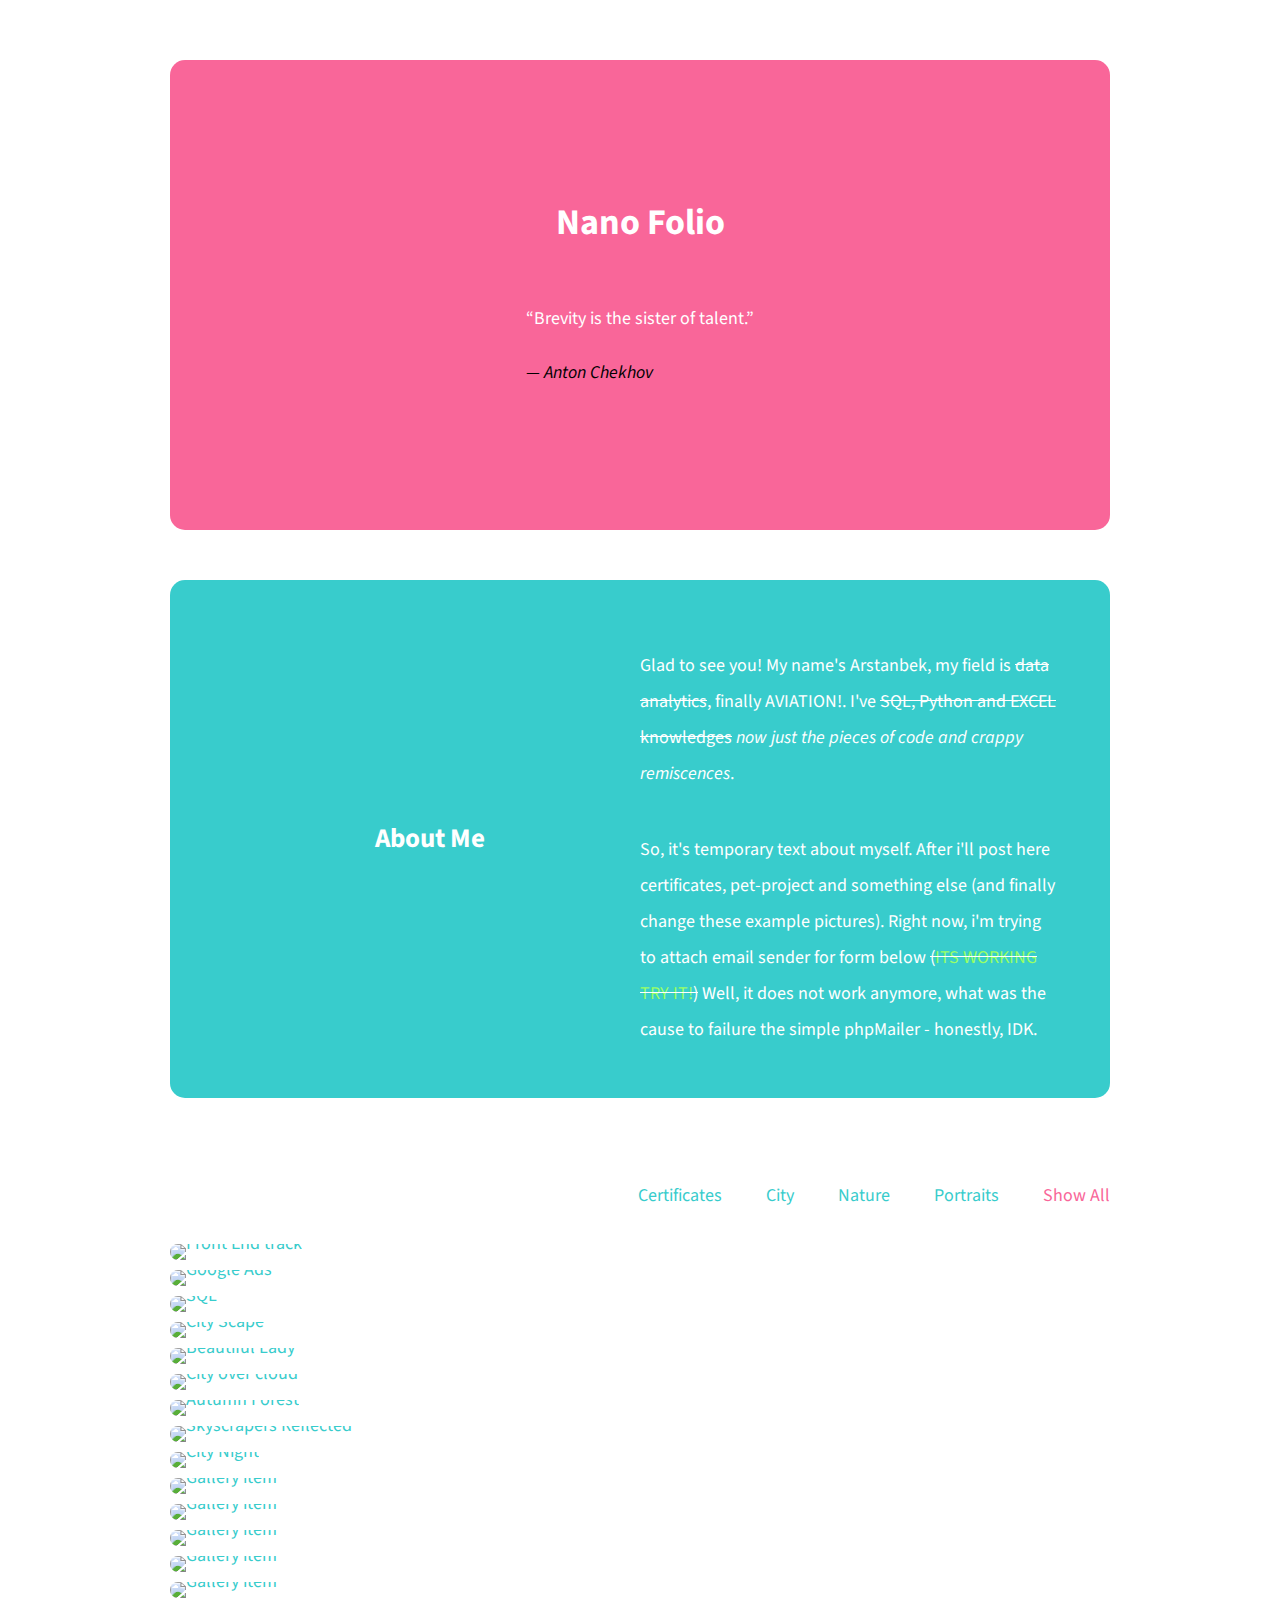
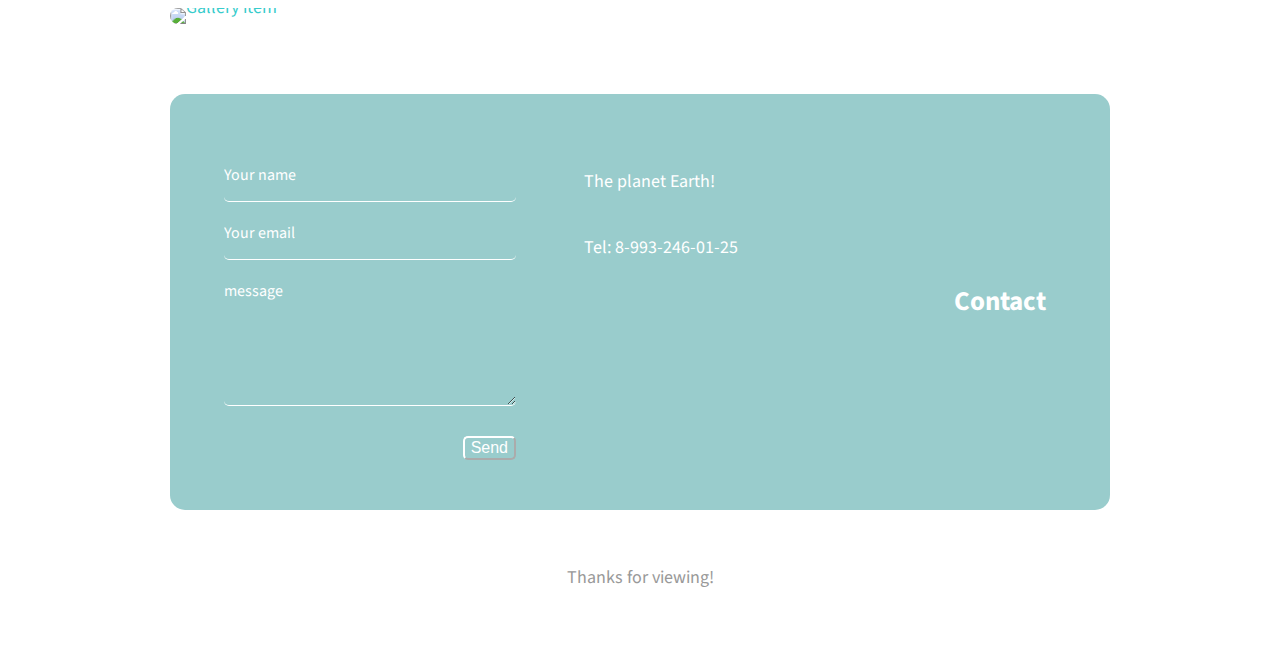
==== index.html @ d4dbfcae "Update index.html" ====
<!DOCTYPE html>
<html lang="en">

<head>
	<meta charset="UTF-8">
	<meta name="viewport" content="width=device-width, initial-scale=1.0">
	<title>NanoPage</title>
	<link rel="stylesheet" href="fontawesome/css/all.min.css"> <!-- https://fontawesome.com/ -->
	<link href="https://fonts.googleapis.com/css2?family=Source+Sans+Pro&display=swap" rel="stylesheet">
	<!-- https://fonts.google.com/ -->
	<link href="css/magnific-popup.min.css" rel="stylesheet">
	<link href="css/tooplate-style.css" rel="stylesheet">
</head>

<body>
	<div class="tm-container-fluid">
		<section class="tm-site-header tm-flex-center tm-mb-50 tm-bgcolor-1 tm-border-rounded">
			<i class="fas fa-heart fa-3x heartbeat"></i>
			<h1>Nano Folio</h1>
			<blockquote class="blockquote">
  				<p class="mb-0">“Brevity is the sister of talent.”</p>
  				<footer class="blockquote-footer"><cite title="Source Title">― Anton Chekhov</cite></footer>
			</blockquote>
		</section>

		<section class="tm-about tm-mb-80 tm-p-50 tm-bgcolor-2 tm-border-rounded">
			<div class="tm-about-header tm-flex-center">
				<i class="fas fa-users fa-2x"></i>
				<h2>About Me</h2>
			</div>
			<div class="tm-about-text">
				<p class="tm-mb-40">
					Glad to see you! My name's Arstanbek, my field is <s>data analytics</s>, finally AVIATION!.
					I've <s>SQL, Python and EXCEL knowledges</s> <i>now just the pieces of code and crappy remiscences</i>.
				</p>
				<p class="tm-mb-0">
					So, it's temporary text about myself. After i'll post here certificates,
					pet-project and something else (and finally change these example pictures).
					Right now, i'm trying to
					attach email sender for
					form below <s>(<a href="#contact-form">ITS WORKING TRY IT!</a>)</s>
					Well, it does not work anymore, what was the cause to failure the simple phpMailer - honestly, IDK.
				</p>
			</div>
		</section>

		<div class="tm-gallery-section tm-mb-80">
			<ul class="filters-button-group tm-mb-40">
				<li><a href="#" data-filter=".certificates">Certificates</a></li>
				<li><a href="#" data-filter=".city">City</a></li>
				<li><a href="#" data-filter=".nature">Nature</a></li>
				<li><a href="#" data-filter=".portraits">Portraits</a></li>
				<li><a href="#" class="active" data-filter="*">Show All</a></li>
			</ul>
			<!-- max width of content is 940 px-->
			
			<div class="tm-gallery">
				<div class="tm-gallery-item certificates">
					<a href="img/image-frontend.png">
						<img src="img/tn-image-frontend.jpg" alt="Front End track" class="img-fluid" />
					</a>
				</div>
				<div class="tm-gallery-item certificates">
					<a href="img/image-ads.png">
						<img src="img/tn-image-ads.jpg" alt="Google Ads" class="img-fluid" />
					</a>
				</div>
				<div class="tm-gallery-item certificates">
					<a href="img/image-sql.png">
						<img src="img/tn-image-sql.jpg" alt="SQL" class="img-fluid" />
					</a>
				</div>
				<div class="tm-gallery-item city portraits">
					<a href="img/img-01.jpg">
						<img src="img/tn-img-01.jpg" alt="City Scape" class="img-fluid" />
					</a>
				</div>
				<div class="tm-gallery-item portraits">
					<a href="img/img-02.jpg">
						<img src="img/tn-img-02.jpg" alt="Beautiful Lady" class="img-fluid" />
					</a>
				</div>
				<div class="tm-gallery-item city">
					<a href="img/img-03.jpg">
						<img src="img/tn-img-03.jpg" alt="City over cloud" class="img-fluid" />
					</a>
				</div>
				<div class="tm-gallery-item nature">
					<a href="img/img-04.jpg">
						<img src="img/tn-img-04.jpg" alt="Autumn Forest" class="img-fluid" />
					</a>
				</div>
				<div class="tm-gallery-item city">
					<a href="img/img-05.jpg">
						<img src="img/tn-img-05.jpg" alt="Skyscrapers Reflected" class="img-fluid" />
					</a>
				</div>
				<div class="tm-gallery-item city">
					<a href="img/img-06.jpg">
						<img src="img/tn-img-06.jpg" alt="City Night" class="img-fluid" />
					</a>
				</div>
				<div class="tm-gallery-item nature portraits">
					<a href="img/img-07.jpg">
						<img src="img/tn-img-07.jpg" alt="Gallery item" class="img-fluid" />
					</a>
				</div>
				<div class="tm-gallery-item nature">
					<a href="img/img-08.jpg">
						<img src="img/tn-img-08.jpg" alt="Gallery item" class="img-fluid" />
					</a>
				</div>
				<div class="tm-gallery-item nature">
					<a href="img/img-09.jpg">
						<img src="img/tn-img-09.jpg" alt="Gallery item" class="img-fluid" />
					</a>
				</div>
				<div class="tm-gallery-item nature portraits">
					<a href="img/img-10.jpg">
						<img src="img/tn-img-10.jpg" alt="Gallery item" class="img-fluid" />
					</a>
				</div>
				<div class="tm-gallery-item nature">
					<a href="img/img-11.jpg">
						<img src="img/tn-img-11.jpg" alt="Gallery item" class="img-fluid" />
					</a>
				</div>
				<div class="tm-gallery-item portraits">
					<a href="img/img-12.jpg">
						<img src="img/tn-img-12.jpg" alt="Gallery item" class="img-fluid" />
					</a>
				</div>
			</div>
		</div>

		<section class="tm-contact tm-mb-50 tm-bgcolor-3 tm-border-rounded">
			<div class="tm-contact-header tm-flex-center">
				<i class="fas fa-map-pin fa-3x"></i>
				<h2>Contact</h2>
			</div>
			<div class="tm-contact-info">
				<address class="tm-mb-30">
					The planet Earth!
				</address>
				<div class="tm-text-white tm-mb-40">Tel: <a href="tel:+996700766715"
						class="tm-link-white">8-993-246-01-25</a>
				</div>
				<!--<div class="tm-flex">
					<a href="https://facebook.com" class="tm-social-link"><i class="fab fa-facebook"></i></a>
					<a href="https://twitter.com" class="tm-social-link"><i class="fab fa-twitter"></i></a>
					<a href="https://instagram.com" class="tm-social-link"><i class="fab fa-instagram"></i></a>
				</div>-->
			</div>
			<div class="tm-contact-form-container">
				<form enctype="multipart/form-data" id="form" method="post" class="tm-contact-form"
					onsubmit="submitForm(event)" action="send.php">
					<input type="hidden" name="contact_number">
					<input type="text" name="name" placeholder="Your name" required="" />
					<input type="email" name="email" placeholder="Your email" required="" />
					<textarea rows="5" name="message" class="tm-mb-30" placeholder="message" required=""></textarea>
					<button id="emailjs_btn" type="submit" class="tm-right tm-btn-submit">Send</button>
				</form>
			</div>
		</section>

		<footer class="tm-footer">
			Thanks for viewing!
		</footer>
	</div>

	<script src="js/jquery.min.js"></script>
	<script src="js/imagesloaded.pkgd.min.js"></script>
	<script src="js/isotope.pkgd.min.js"></script>
	<script src="js/jquery.magnific-popup.min.js"></script>
	<script>
		$(function () {
			// Init the image gallery
			var $gallery = $(".tm-gallery").isotope({
				itemSelector: ".tm-gallery-item",
				layoutMode: "fitRows"
			});

			// Layout Isotope after each image loads
			$gallery.imagesLoaded().progress(function () {
				$gallery.isotope("layout");
			});

			$(".filters-button-group").on("click", "a", function (e) {
				e.preventDefault();
				var filterValue = $(this).attr("data-filter");
				$gallery.isotope({ filter: filterValue });
				$('.filters-button-group a').removeClass('active');
				$(this).addClass('active');
			});

			// Magnific Pop up
			$('.tm-gallery').magnificPopup({
				delegate: 'a',
				type: 'image',
				gallery: { enabled: true }
			});
		});
	</script>
	<!-- php mailer start -->
	<script>
		async function submitForm(event) {
			event.preventDefault(); // отключаем перезагрузку/перенаправление страницы
			try {
				// Формируем запрос
				const response = await fetch(event.target.action, {
					method: 'POST',
					body: new FormData(event.target)
				});
				// проверяем, что ответ есть
				if (!response.ok) throw (`Ошибка при обращении к серверу: ${response.status}`);
				// проверяем, что ответ действительно JSON
				const contentType = response.headers.get('content-type');
				if (!contentType || !contentType.includes('application/json')) {
					throw ('Ошибка обработки. Ответ не JSON');
				}
				// обрабатываем запрос
				const json = await response.json();
				if (json.result === "success") {
					// в случае успеха
					alert(json.info);
				} else {
					// в случае ошибки
					console.log(json);
					throw (json.info);
				}
			} catch (error) { // обработка ошибки
				alert(error);
			}
		}
	</script>
	<!-- email js end -->
</body>

</html>
---- css/tooplate-style.css ----
html {
    overflow-x: hidden;
}

body {
    margin: 0;
    padding: 0;
    font-family: 'Source Sans Pro', sans-serif;
    font-size: 18px;
    line-height: 2em;
    overflow-x: hidden;
}

a {
    text-decoration: none;
    transition: all 0.3s ease;
    color: #38CCCC;
}

a:hover {
    color: #30ADAD;
}

.tm-about-text a {
    color: #9F6;
}

h1,
h2,
p,
i,
address,
.tm-text-white {
    color: white;
}

.tm-link-gray {
    color: #999999;
}

.tm-link-white {
    color: white;
}

.tm-footer {
    color: #999999;
    text-align: center;
}

.tm-container-fluid {
    width: 100%;
    max-width: 970px;
    box-sizing: border-box;
    margin: 0 auto;
    padding: 60px 15px;
}

.tm-site-header {
    height: 470px;
}

.tm-flex-center {
    display: flex;
    flex-direction: column;
    align-items: center;
    justify-content: center;
}

.tm-about,
.tm-contact {
    display: flex;
}

.tm-contact {
    flex-direction: row-reverse;
}

.tm-about>div {
    flex: 1 1;
}

.tm-contact-form-container,
.tm-contact-info {
    width: 40%;
}

.tm-contact-info {
    padding-top: 20px;
}

.tm-contact-header {
    width: 20%;
}

.tm-contact-header {
    padding-left: 50px;
    padding-right: 50px;
}

.tm-contact {
    padding: 50px 20px;
}

.tm-contact>div {
    padding-left: 34px;
    padding-right: 34px;
    box-sizing: border-box;
}

input,
textarea,
button {
    display: block;
    border-radius: 5px;
}

input,
textarea {
    font-family: 'Source Sans Pro', sans-serif;
    font-size: 1rem;
    background: transparent;
    border: 0;
    border-bottom: 1px solid white;
    color: white;
    padding: 15px 0;
    margin-top: 5px;
    margin-bottom: 5px;
    width: 100%;
}

::-webkit-input-placeholder {
    color: white;
}

/* Edge */
:-ms-input-placeholder {
    color: white;
}

/* Internet Explorer 10-11 */
::placeholder {
    color: white;
}

.tm-right {
    margin-right: 0;
    margin-left: auto;
}

.tm-btn-submit {
    background: none;
    color: white;
    font-size: 1rem;
    /*border: 0;*/
    cursor: pointer;
    transition: all 0.3s ease;
    border-color: white;

}

.tm-btn-submit:hover {
    color: #000000;
    border-color: #99CCCC;
}

.tm-social-link {
    width: 40px;
    height: 40px;
    margin-right: 15px;
    background-color: white;
    display: flex;
    align-items: center;
    justify-content: center;
}

.tm-social-link i {
    color: #99CCCC;
    transition: all 0.3s ease;
}

.tm-social-link:hover i.fa-facebook {
    color: #3b5998;
}

.tm-social-link:hover i.fa-twitter {
    color: #00acee;
}

.tm-social-link:hover i.fa-instagram {
    color: #3f729b;
}

.tm-flex {
    display: flex;
}

address {
    font-style: normal;
}

.filters-button-group {
    text-align: right;
    padding: 0;
    margin: 0;
}

.filters-button-group li {
    display: inline-block;
    list-style: none;
    margin-left: 40px;
}

.filters-button-group li a.active {
    color: #F96699;
}

.tm-gallery {
    margin: -10px;
}

.tm-gallery-item {
    border-radius: 12px;
    margin: 10px;
    overflow: hidden;
}

.tm-gallery-item a {
    display: block;
    line-height: 0;
}

.tm-gallery-item img {
    width: 220px;
    height: 220px;
}

@media (max-width: 940px) {
    .filters-button-group {
        text-align: left;
    }
}

@media (max-width: 680px) {
    .tm-contact {
        flex-direction: column;
    }

    .tm-contact-form-container,
    .tm-contact-info,
    .tm-contact-header {
        width: 100%;
    }

    .tm-contact-form-container {
        margin-bottom: 20px;
    }

    .tm-contact-info {
        margin-bottom: 30px;
    }
}

@media (max-width: 545px) {
    .tm-about {
        flex-direction: column;
    }
}

@media (max-width: 489px) {
    .tm-gallery-item {
        width: 48%;
        margin: 1%;
        height: auto;
    }

    .tm-gallery-item img {
        width: 100%;
        height: auto;
    }
}

.tm-p-50 {
    padding: 50px;
}

.tm-mb-0 {
    margin-bottom: 0;
}

.tm-mb-30 {
    margin-bottom: 30px
}

.tm-mb-40 {
    margin-bottom: 40px;
}

.tm-mb-50 {
    margin-bottom: 50px;
}

.tm-mb-80 {
    margin-bottom: 80px;
}

.tm-bgcolor-1 {
    background-color: #F96699;
}

.tm-bgcolor-2 {
    background-color: #38CCCC;
}

.tm-bgcolor-3 {
    background-color: #99CCCC;
}

.tm-border-rounded {
    border-radius: 15px;
}
@-webkit-keyframes heartbeat {
  from {
    -webkit-transform: scale(1);
            transform: scale(1);
    -webkit-transform-origin: center center;
            transform-origin: center center;
    -webkit-animation-timing-function: ease-out;
            animation-timing-function: ease-out;
  }
  10% {
    -webkit-transform: scale(0.91);
            transform: scale(0.91);
    -webkit-animation-timing-function: ease-in;
            animation-timing-function: ease-in;
  }
  17% {
    -webkit-transform: scale(0.98);
            transform: scale(0.98);
    -webkit-animation-timing-function: ease-out;
            animation-timing-function: ease-out;
  }
  33% {
    -webkit-transform: scale(0.87);
            transform: scale(0.87);
    -webkit-animation-timing-function: ease-in;
            animation-timing-function: ease-in;
  }
  45% {
    -webkit-transform: scale(1);
            transform: scale(1);
    -webkit-animation-timing-function: ease-out;
            animation-timing-function: ease-out;
  }
}
@keyframes heartbeat {
  from {
    -webkit-transform: scale(1);
            transform: scale(1);
    -webkit-transform-origin: center center;
            transform-origin: center center;
    -webkit-animation-timing-function: ease-out;
            animation-timing-function: ease-out;
  }
  10% {
    -webkit-transform: scale(0.91);
            transform: scale(0.91);
    -webkit-animation-timing-function: ease-in;
            animation-timing-function: ease-in;
  }
  17% {
    -webkit-transform: scale(0.98);
            transform: scale(0.98);
    -webkit-animation-timing-function: ease-out;
            animation-timing-function: ease-out;
  }
  33% {
    -webkit-transform: scale(0.87);
            transform: scale(0.87);
    -webkit-animation-timing-function: ease-in;
            animation-timing-function: ease-in;
  }
  45% {
    -webkit-transform: scale(1);
            transform: scale(1);
    -webkit-animation-timing-function: ease-out;
            animation-timing-function: ease-out;
  }
}
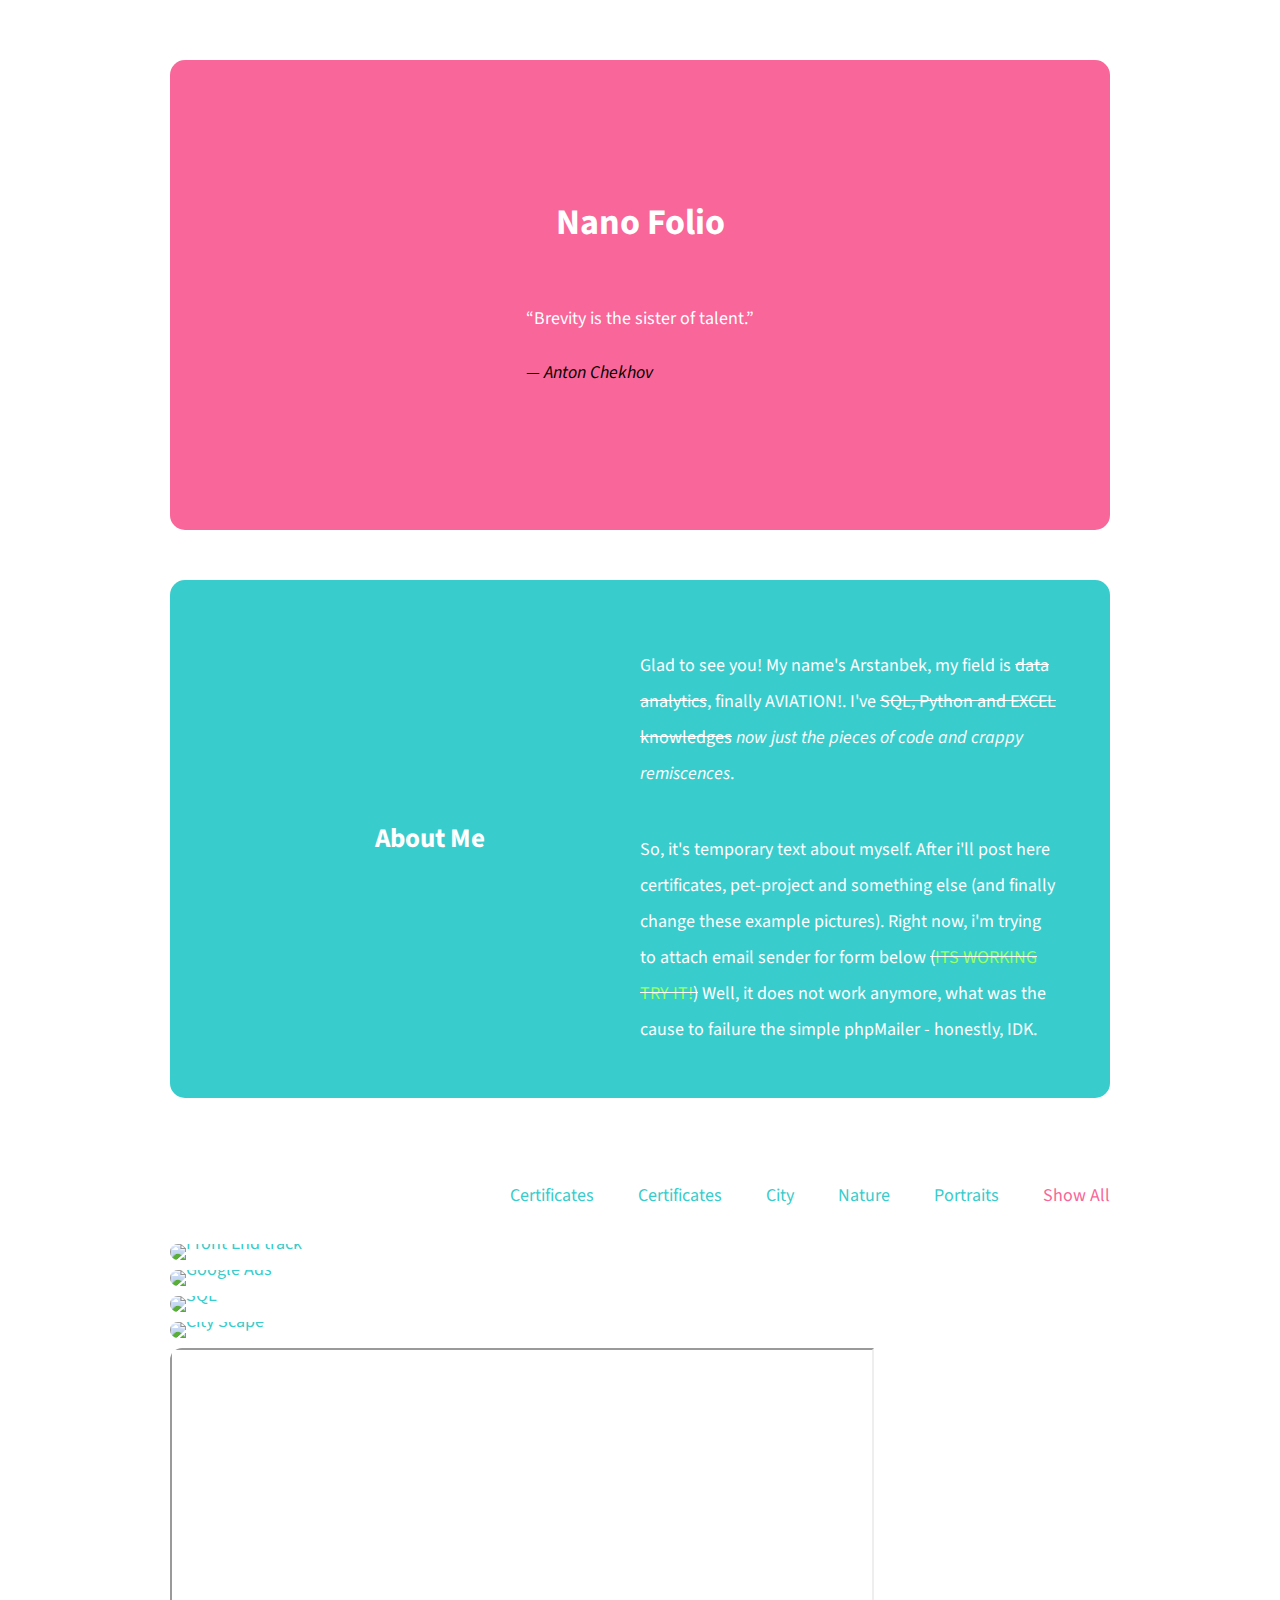
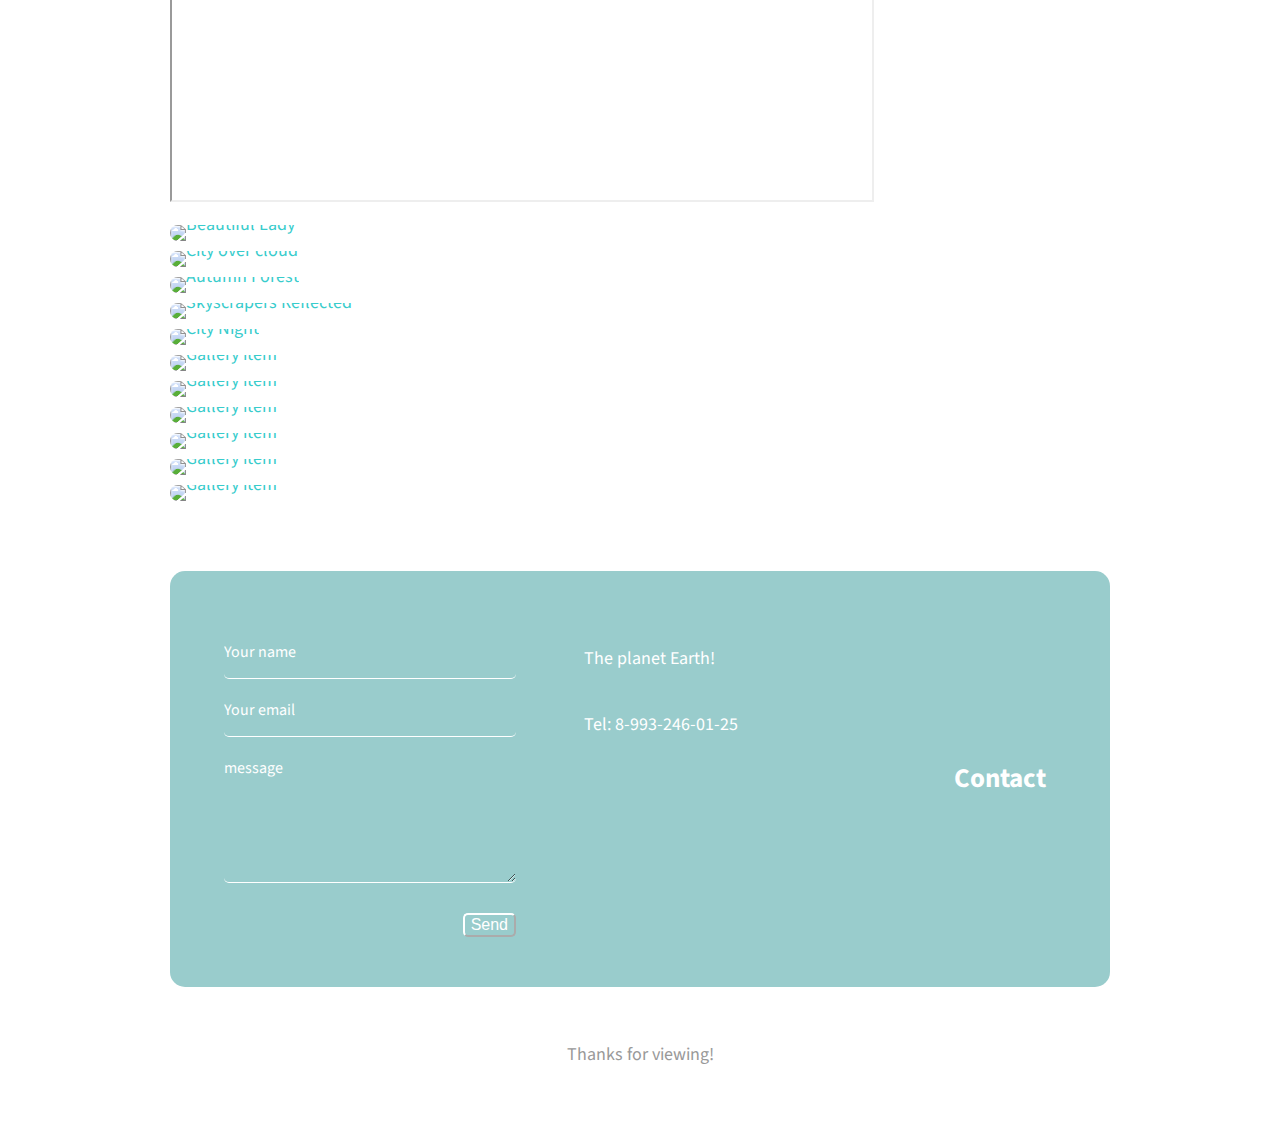
==== commit 6d571021: "Update index.html adding pptx" ====
--- a/index.html
+++ b/index.html
@@ -25,7 +25,7 @@
 
 		<section class="tm-about tm-mb-80 tm-p-50 tm-bgcolor-2 tm-border-rounded">
 			<div class="tm-about-header tm-flex-center">
-				<i class="fas fa-users fa-2x"></i>
+				<i class="fas fa-users fa-2x shake-tl"></i>
 				<h2>About Me</h2>
 			</div>
 			<div class="tm-about-text">
@@ -46,6 +46,7 @@
 
 		<div class="tm-gallery-section tm-mb-80">
 			<ul class="filters-button-group tm-mb-40">
+				<li><a href="#" data-filter=".pptx">Certificates</a></li>
 				<li><a href="#" data-filter=".certificates">Certificates</a></li>
 				<li><a href="#" data-filter=".city">City</a></li>
 				<li><a href="#" data-filter=".nature">Nature</a></li>
@@ -74,6 +75,9 @@
 					<a href="img/img-01.jpg">
 						<img src="img/tn-img-01.jpg" alt="City Scape" class="img-fluid" />
 					</a>
+				</div>
+				<div class="tm-gallery-item pptx">
+					<iframe src="https://gamma.app/embed/uxkm8r8bvq2c6ha" style="width: 700px; max-width: 100%; height: 450px" allow="fullscreen" title="MP4: Всё, что вы хотели знать"></iframe>
 				</div>
 				<div class="tm-gallery-item portraits">
 					<a href="img/img-02.jpg">
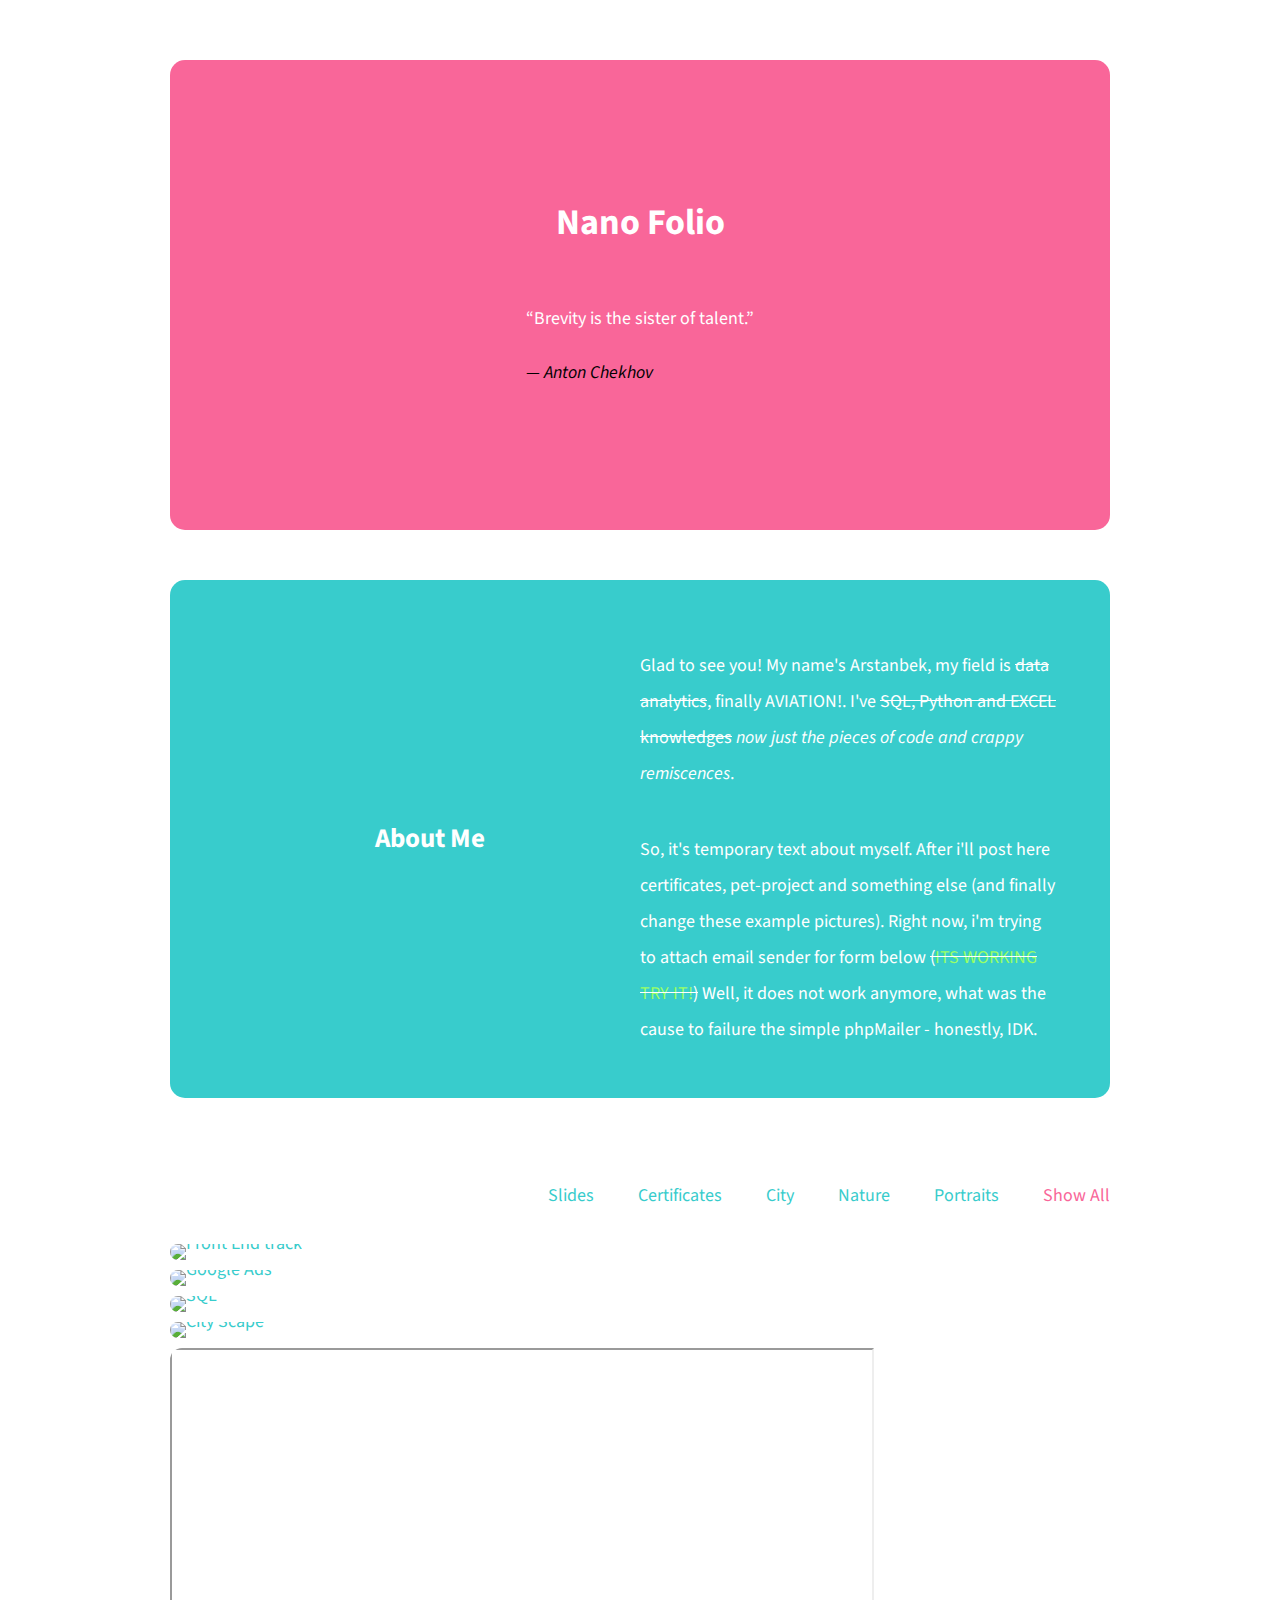
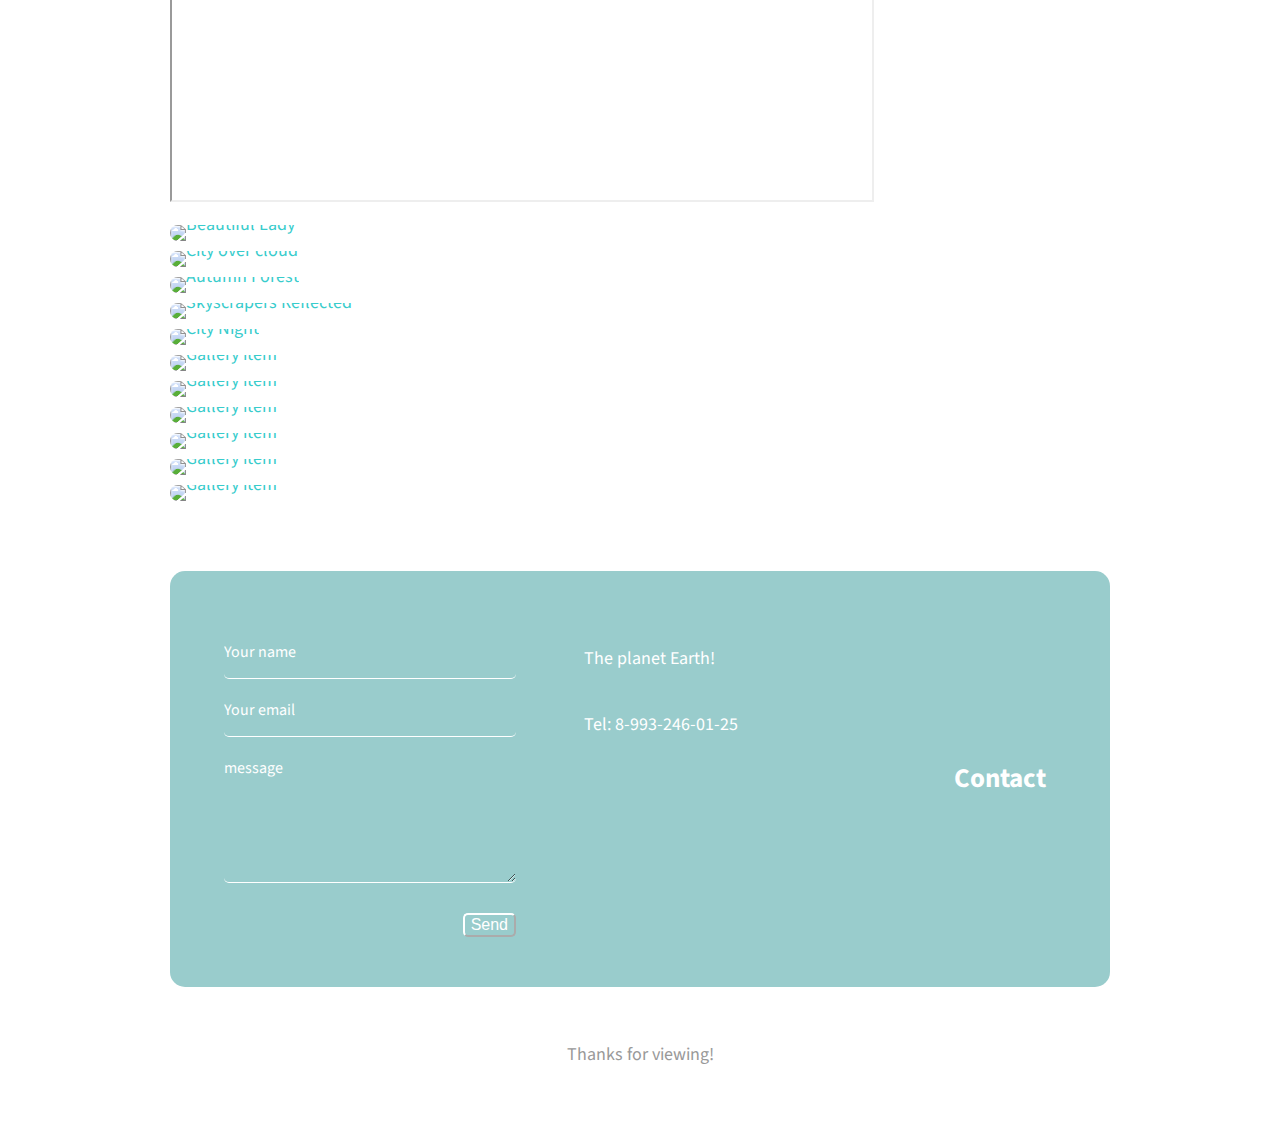
==== commit 00147ac8: "Update index.html" ====
--- a/index.html
+++ b/index.html
@@ -46,7 +46,7 @@
 
 		<div class="tm-gallery-section tm-mb-80">
 			<ul class="filters-button-group tm-mb-40">
-				<li><a href="#" data-filter=".pptx">Certificates</a></li>
+				<li><a href="#" data-filter=".pptx">Slides</a></li>
 				<li><a href="#" data-filter=".certificates">Certificates</a></li>
 				<li><a href="#" data-filter=".city">City</a></li>
 				<li><a href="#" data-filter=".nature">Nature</a></li>
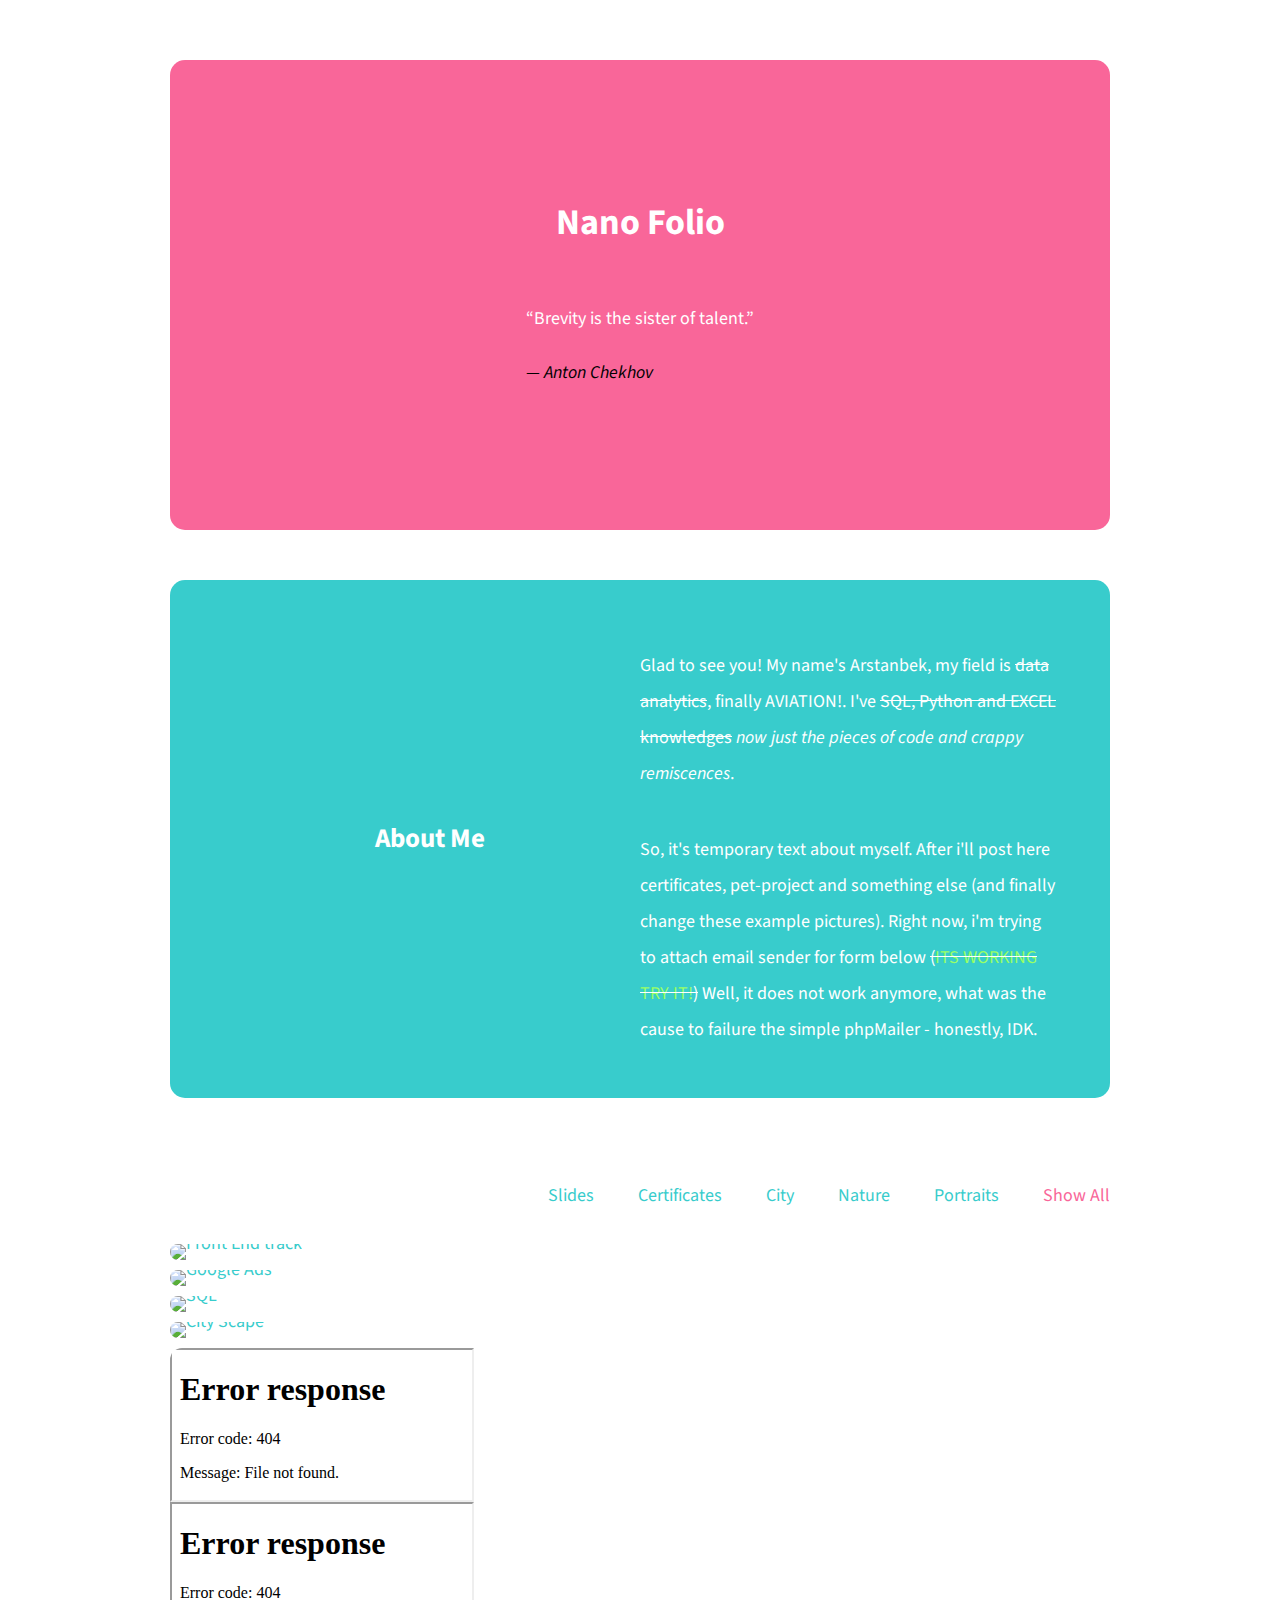
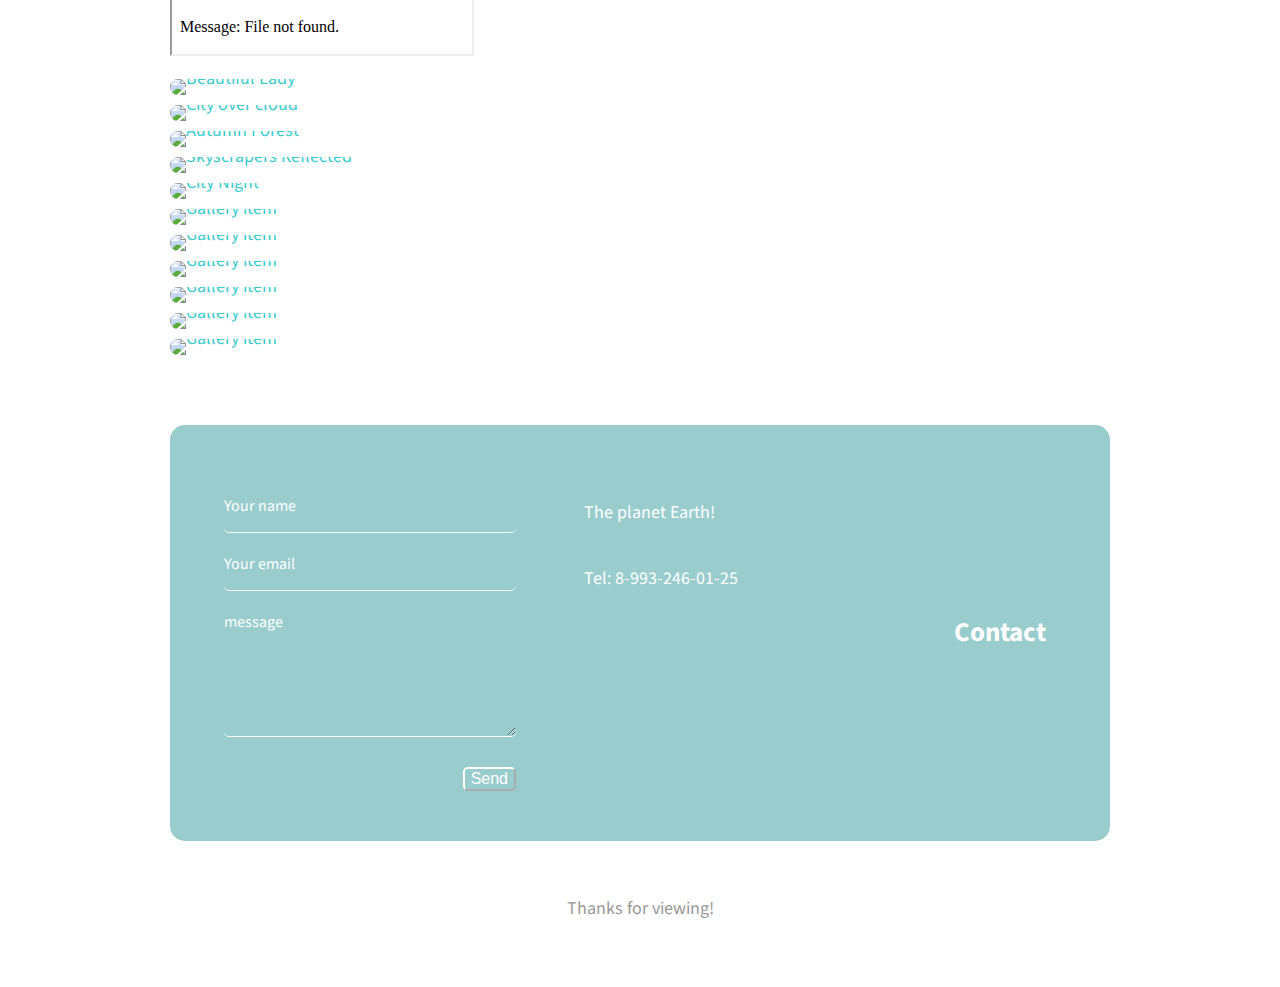
==== commit ab204291: "Update index.html" ====
--- a/index.html
+++ b/index.html
@@ -77,7 +77,10 @@
 					</a>
 				</div>
 				<div class="tm-gallery-item pptx">
-					<iframe src="https://gamma.app/embed/uxkm8r8bvq2c6ha" style="width: 700px; max-width: 100%; height: 450px" allow="fullscreen" title="MP4: Всё, что вы хотели знать"></iframe>
+					<a href="https://gamma.app/docs/MP4--uxkm8r8bvq2c6ha?mode=present#card-b41ch4n42qdhzcj" target="_blank" rel="noopener noreferrer">
+						<iframe src="img/tn-img-mp4.jpg" style="max-width: 100%" allow="fullscreen" title="MP4: Всё, что вы хотели знать"></iframe>
+					</a>
+				<iframe src="img/tn-img-mp4.jpg" style="max-width: 100%" allow="fullscreen" title="MP4: Всё, что вы хотели знать"></iframe>
 				</div>
 				<div class="tm-gallery-item portraits">
 					<a href="img/img-02.jpg">
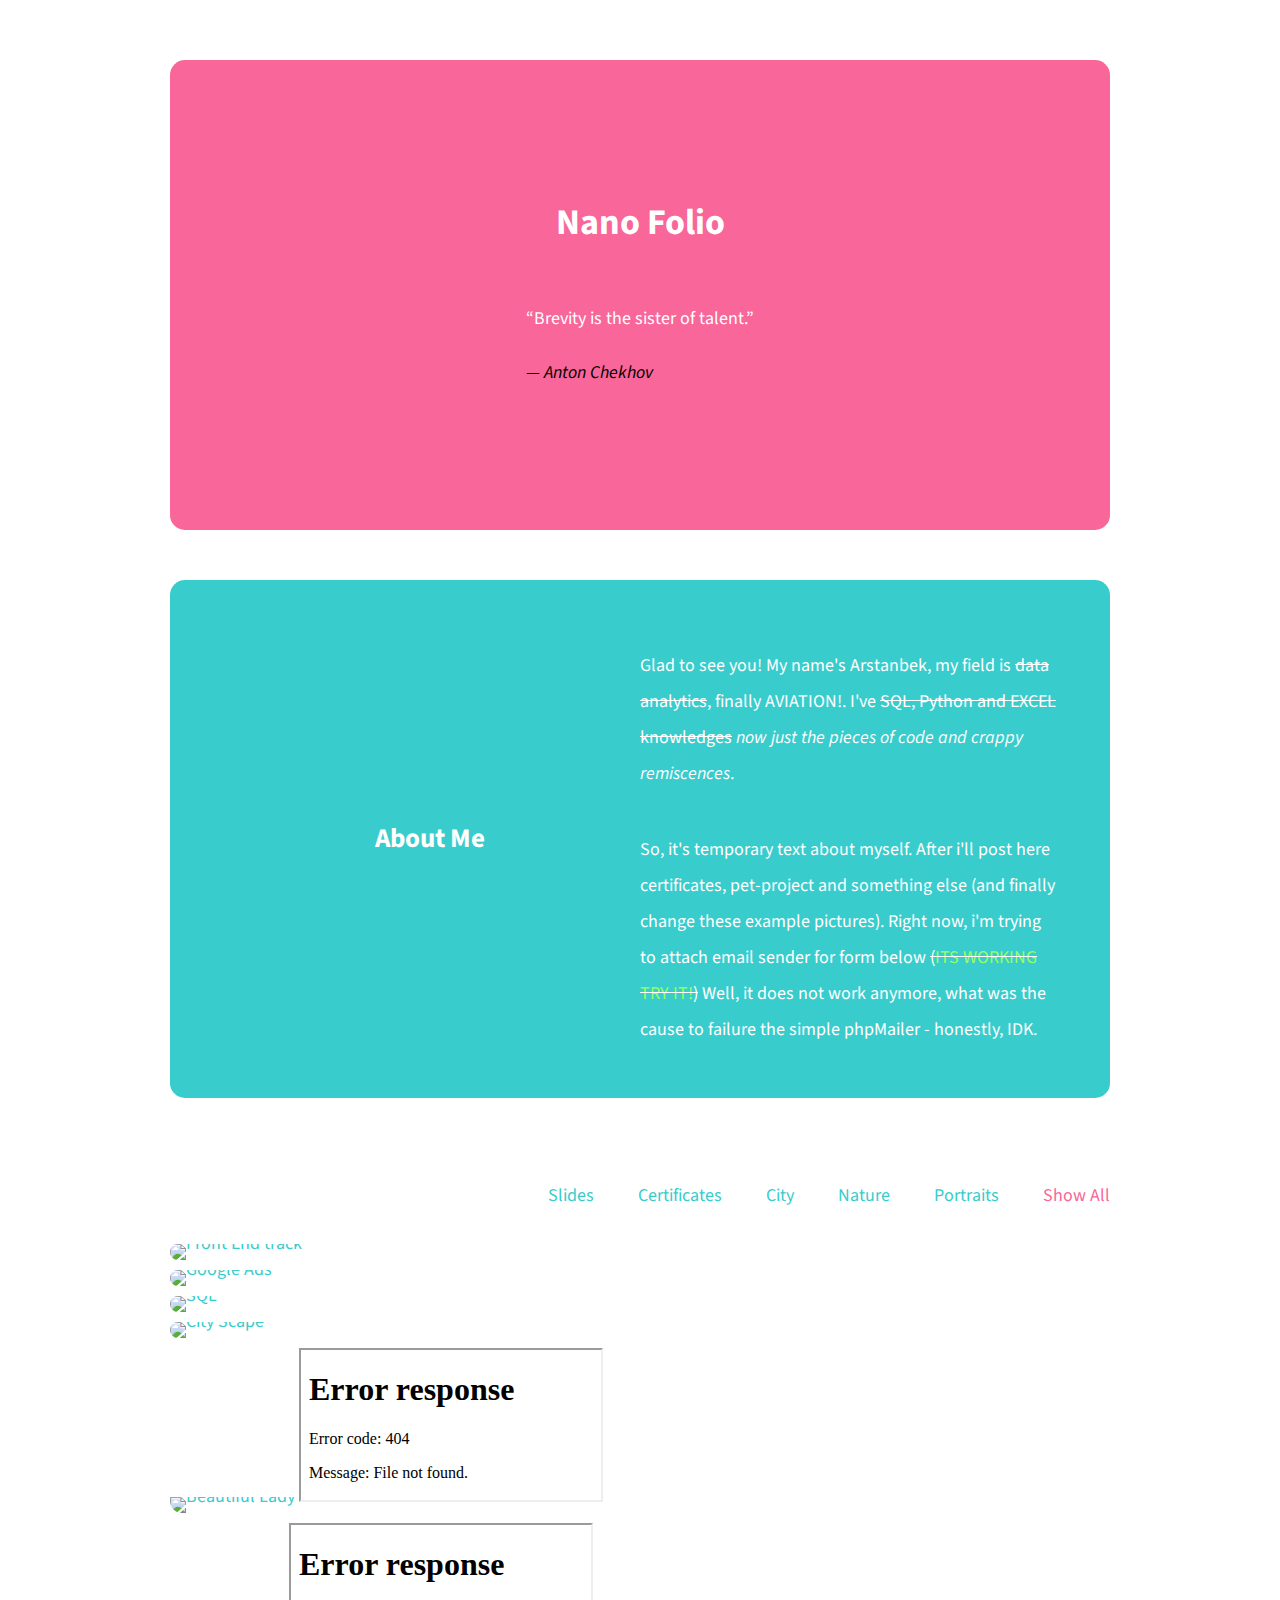
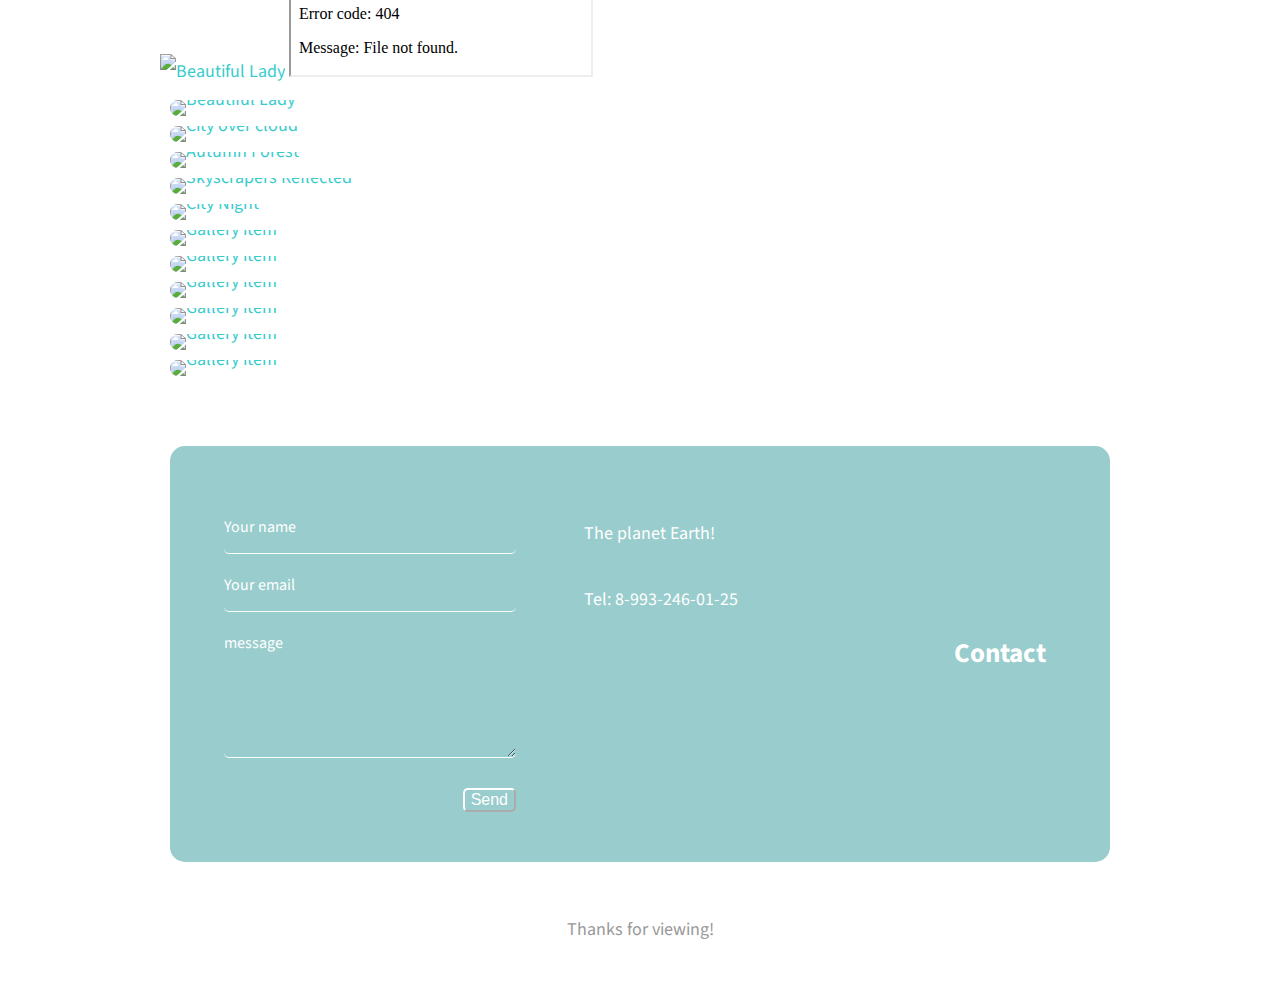
==== commit af3b6e9d: "Update index.html" ====
--- a/index.html
+++ b/index.html
@@ -78,10 +78,14 @@
 				</div>
 				<div class="tm-gallery-item pptx">
 					<a href="https://gamma.app/docs/MP4--uxkm8r8bvq2c6ha?mode=present#card-b41ch4n42qdhzcj" target="_blank" rel="noopener noreferrer">
+						<img src="img/tn-img-02.jpg" alt="Beautiful Lady" />
 						<iframe src="img/tn-img-mp4.jpg" style="max-width: 100%" allow="fullscreen" title="MP4: Всё, что вы хотели знать"></iframe>
 					</a>
-				<iframe src="img/tn-img-mp4.jpg" style="max-width: 100%" allow="fullscreen" title="MP4: Всё, что вы хотели знать"></iframe>
-				</div>
+				</div>
+				<a href="https://gamma.app/docs/MP4--uxkm8r8bvq2c6ha?mode=present#card-b41ch4n42qdhzcj" target="_blank" rel="noopener noreferrer">
+						<img src="img/tn-img-02.jpg" alt="Beautiful Lady" />
+						<iframe src="img/tn-img-mp4.jpg" style="max-width: 100%" allow="fullscreen" title="MP4: Всё, что вы хотели знать"></iframe>
+					</a>
 				<div class="tm-gallery-item portraits">
 					<a href="img/img-02.jpg">
 						<img src="img/tn-img-02.jpg" alt="Beautiful Lady" class="img-fluid" />
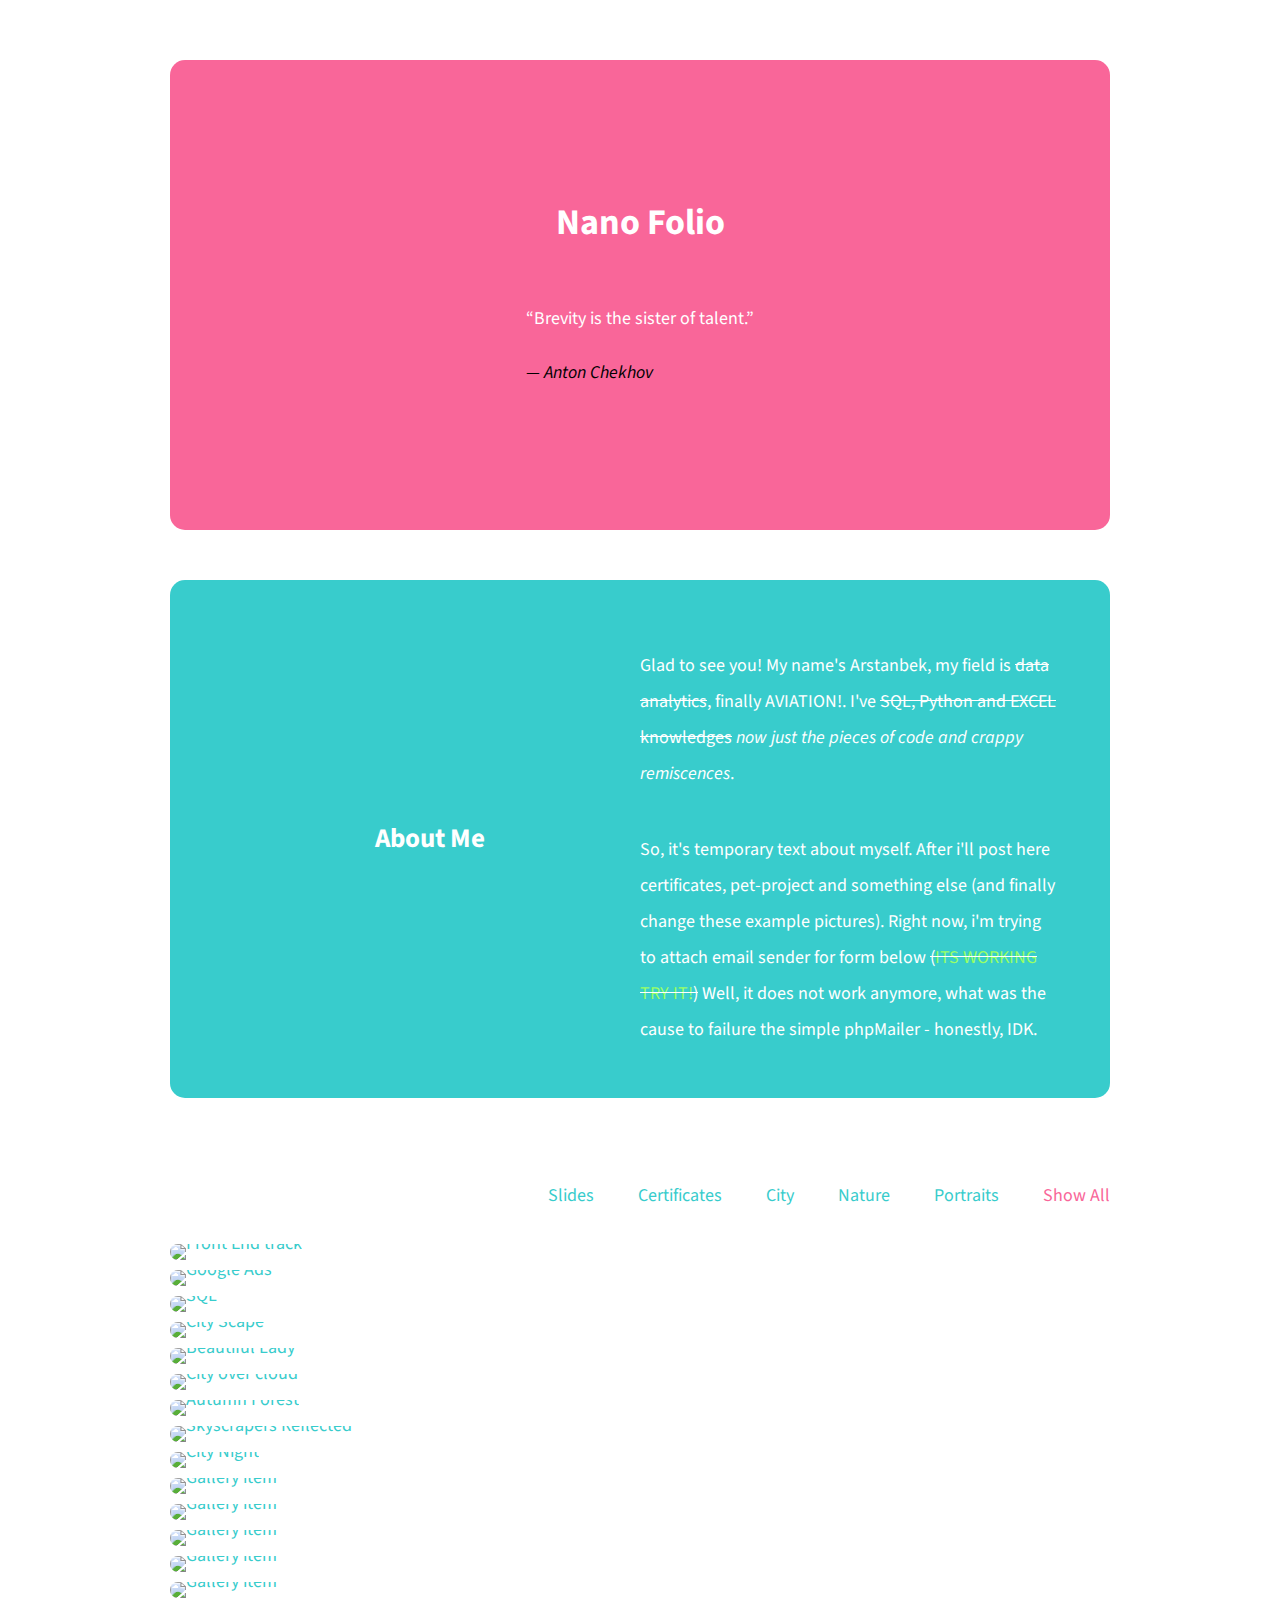
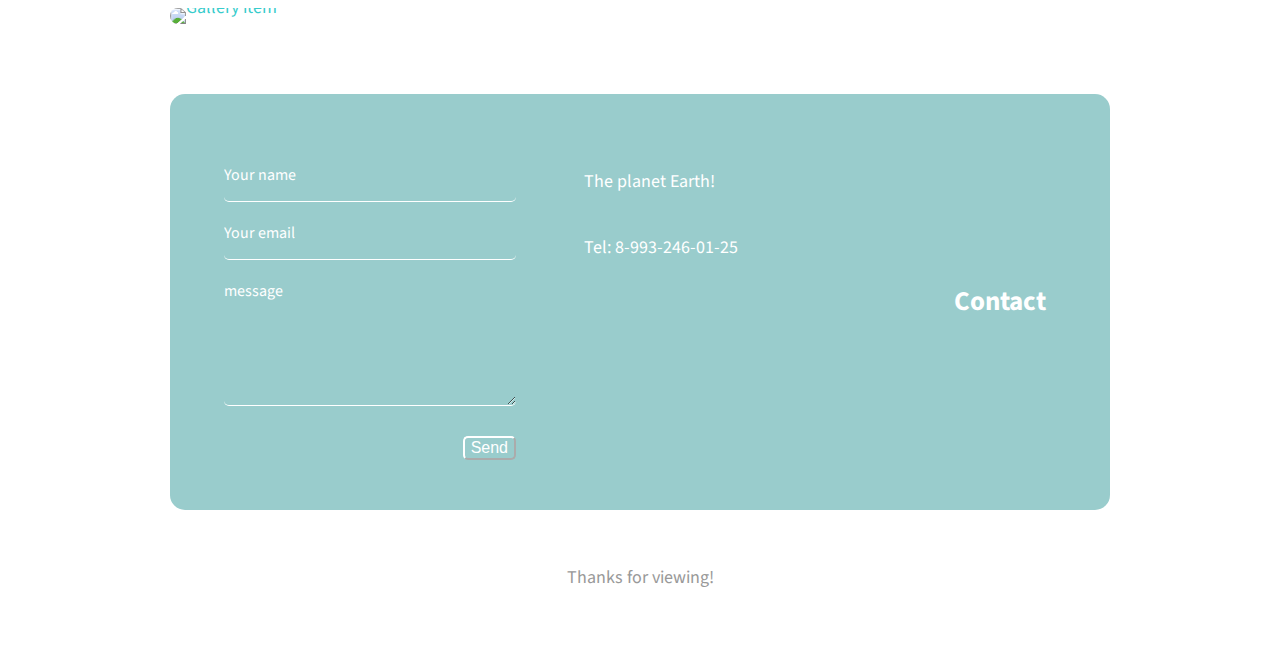
==== commit 88d9e883: "Update index.html" ====
--- a/index.html
+++ b/index.html
@@ -76,16 +76,6 @@
 						<img src="img/tn-img-01.jpg" alt="City Scape" class="img-fluid" />
 					</a>
 				</div>
-				<div class="tm-gallery-item pptx">
-					<a href="https://gamma.app/docs/MP4--uxkm8r8bvq2c6ha?mode=present#card-b41ch4n42qdhzcj" target="_blank" rel="noopener noreferrer">
-						<img src="img/tn-img-02.jpg" alt="Beautiful Lady" />
-						<iframe src="img/tn-img-mp4.jpg" style="max-width: 100%" allow="fullscreen" title="MP4: Всё, что вы хотели знать"></iframe>
-					</a>
-				</div>
-				<a href="https://gamma.app/docs/MP4--uxkm8r8bvq2c6ha?mode=present#card-b41ch4n42qdhzcj" target="_blank" rel="noopener noreferrer">
-						<img src="img/tn-img-02.jpg" alt="Beautiful Lady" />
-						<iframe src="img/tn-img-mp4.jpg" style="max-width: 100%" allow="fullscreen" title="MP4: Всё, что вы хотели знать"></iframe>
-					</a>
 				<div class="tm-gallery-item portraits">
 					<a href="img/img-02.jpg">
 						<img src="img/tn-img-02.jpg" alt="Beautiful Lady" class="img-fluid" />
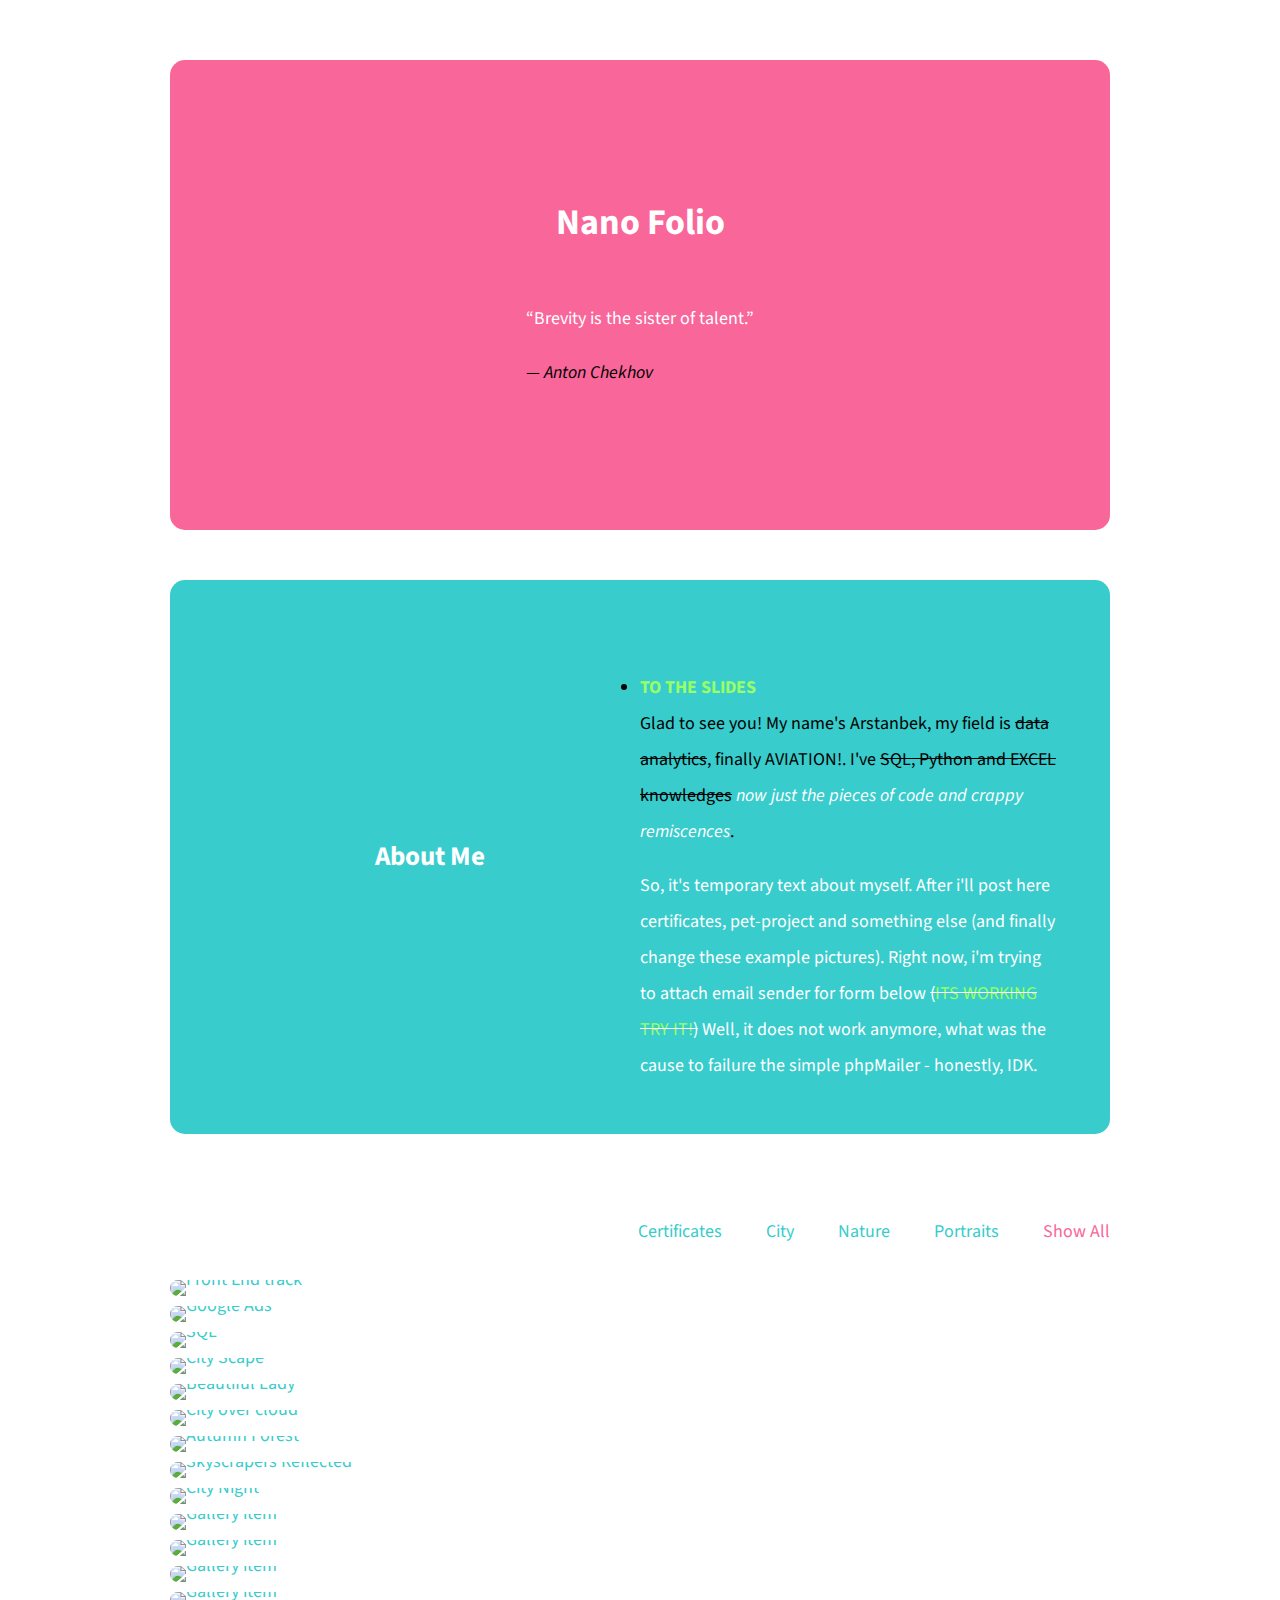
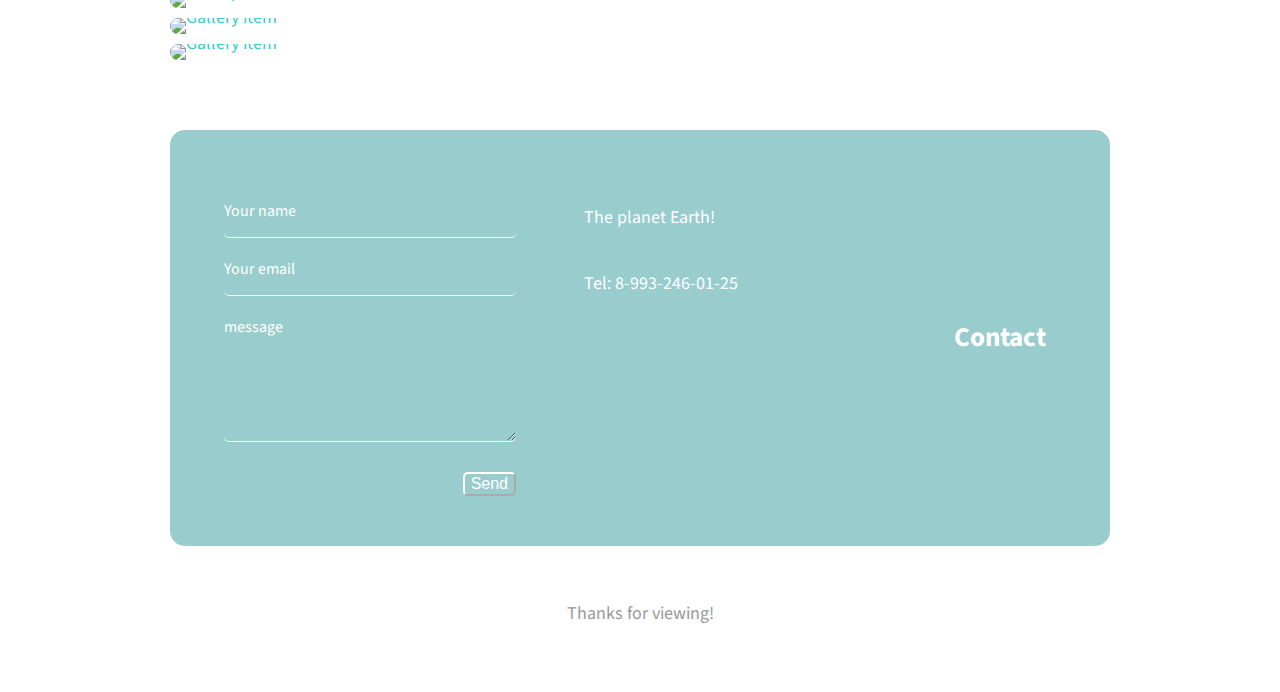
==== commit dfc0c833: "Update index.html" ====
--- a/index.html
+++ b/index.html
@@ -30,6 +30,7 @@
 			</div>
 			<div class="tm-about-text">
 				<p class="tm-mb-40">
+					<b><li><a href="gallery/gallery.html" data-filter="#">TO THE SLIDES</a></li></b>
 					Glad to see you! My name's Arstanbek, my field is <s>data analytics</s>, finally AVIATION!.
 					I've <s>SQL, Python and EXCEL knowledges</s> <i>now just the pieces of code and crappy remiscences</i>.
 				</p>
@@ -46,7 +47,6 @@
 
 		<div class="tm-gallery-section tm-mb-80">
 			<ul class="filters-button-group tm-mb-40">
-				<li><a href="#" data-filter=".pptx">Slides</a></li>
 				<li><a href="#" data-filter=".certificates">Certificates</a></li>
 				<li><a href="#" data-filter=".city">City</a></li>
 				<li><a href="#" data-filter=".nature">Nature</a></li>
